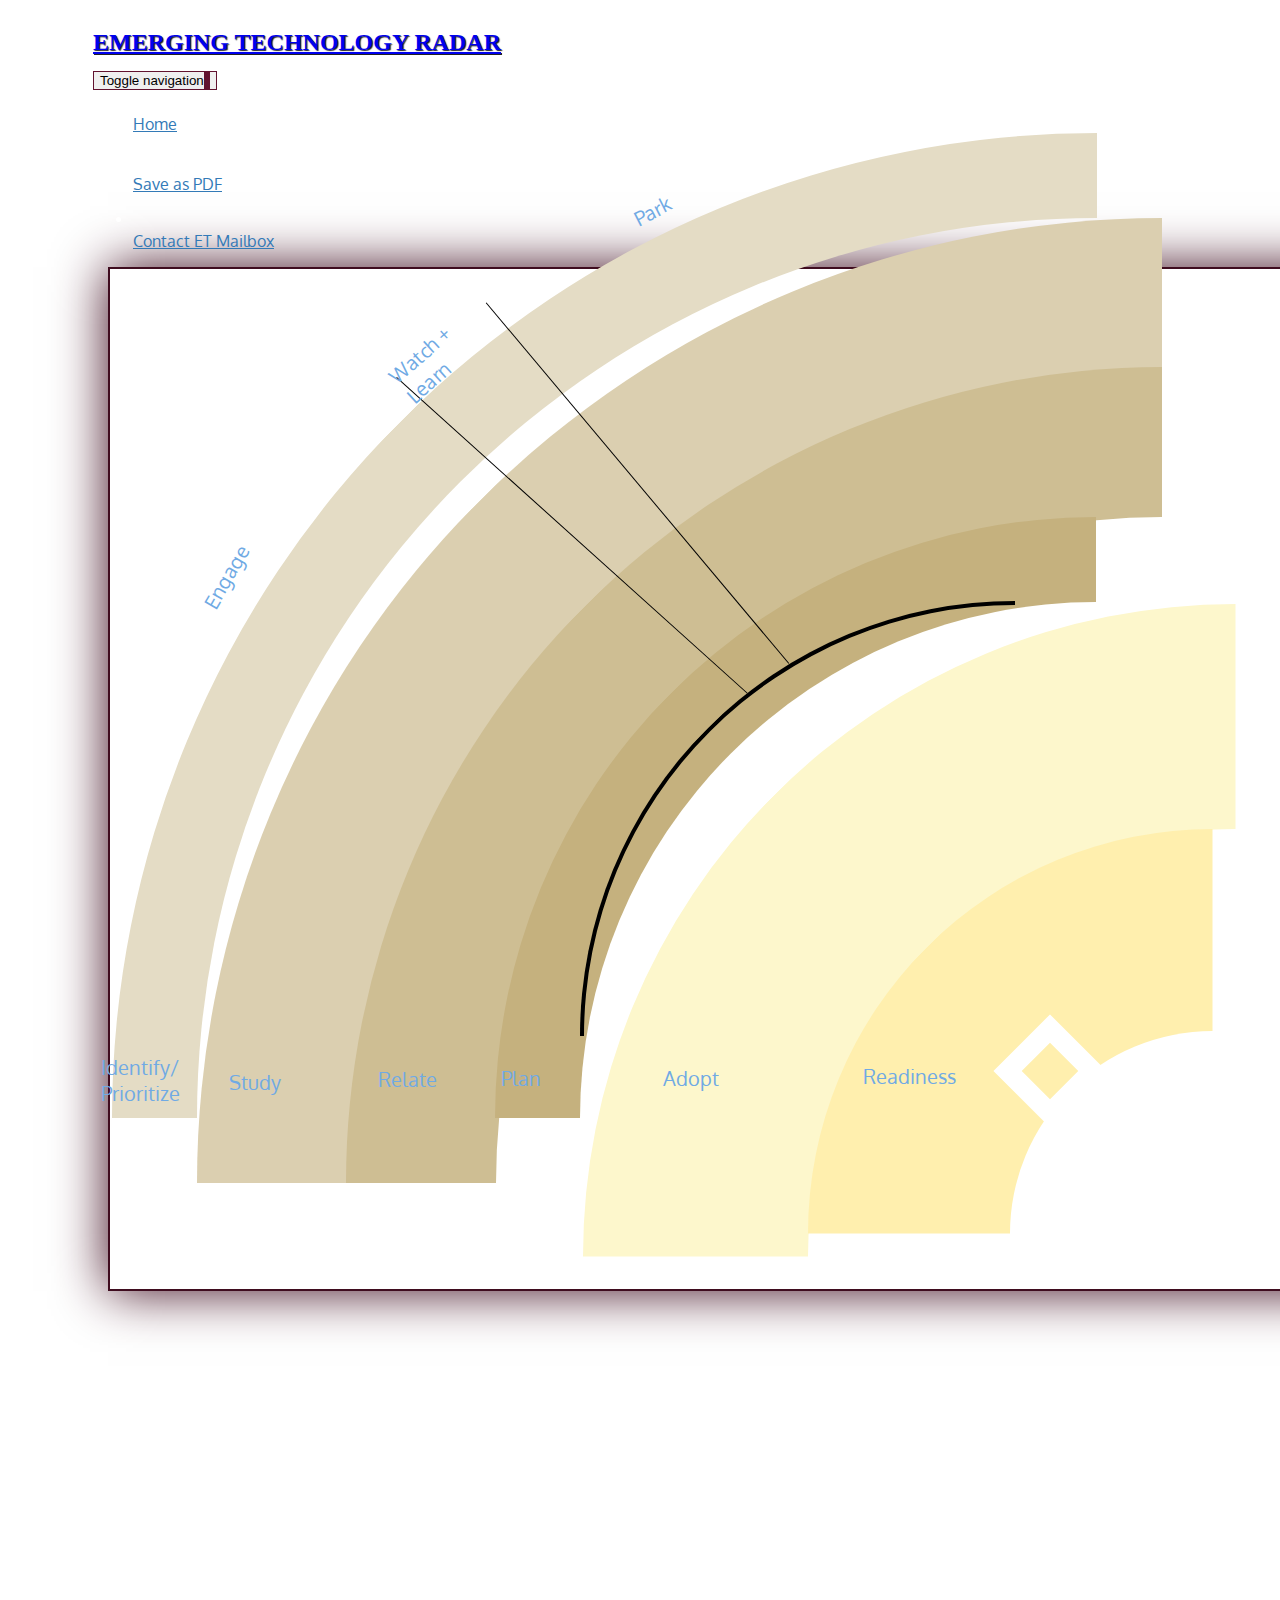
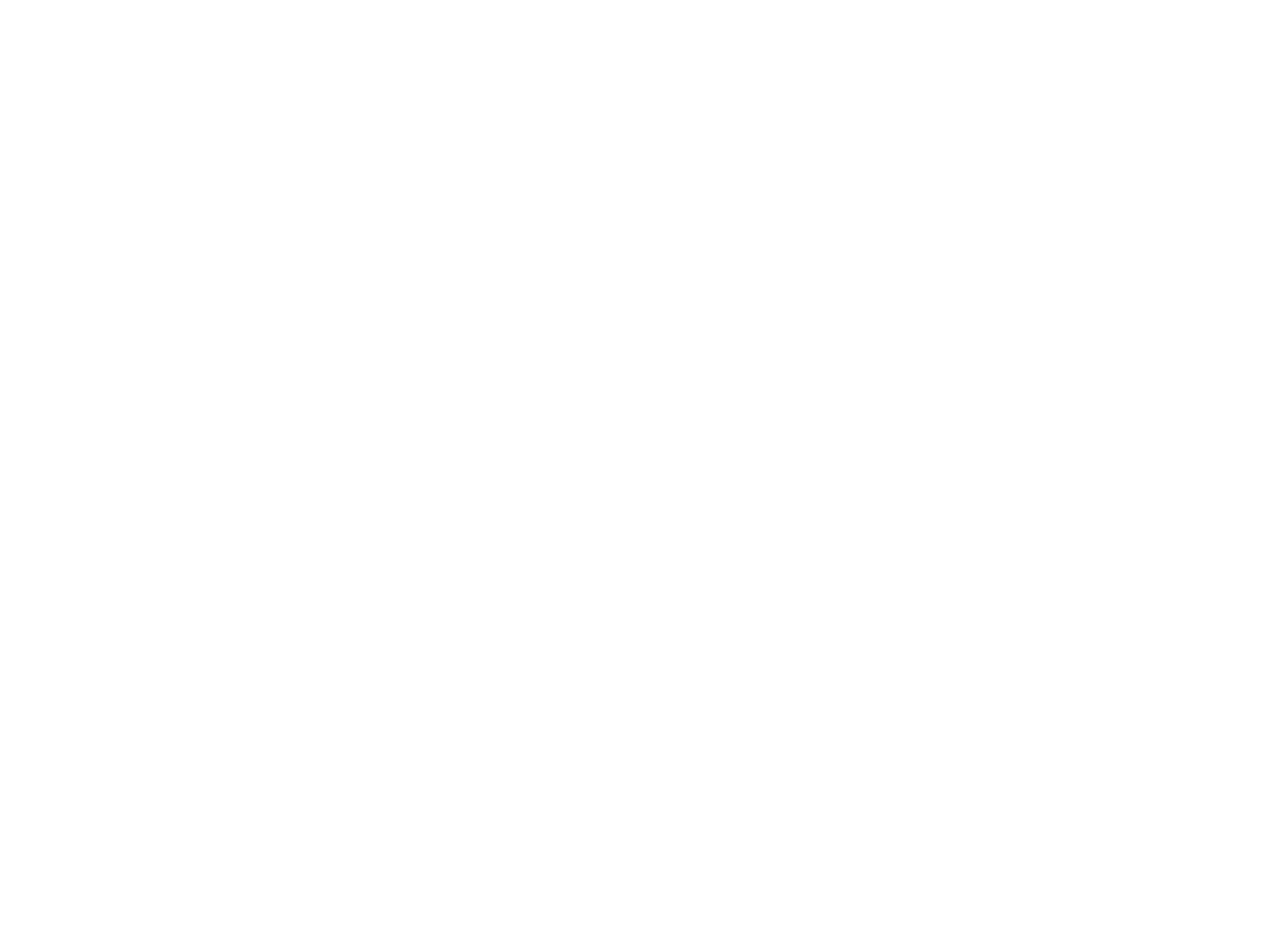
==== index.html @ a808bb0f "place box inside arc" ====
<!doctype html>
<html lang="en">
  <head>
    <meta charset="utf-8">
    <meta http-equiv="X-UA-Compatible" content="IE=edge">
    <meta name="viewport" content="width=device-width, initial-scale=1">
    <title>Emerging Technology Radar</title>
    <link rel="stylesheet" href="css/bootstrap.min.css">
    <link rel="stylesheet" href="css/styles.css">
    <link href='https://fonts.googleapis.com/css?family=Oxygen:400,300,700' rel='stylesheet' type='text/css'>
    <link href='https://fonts.googleapis.com/css?family=Lora' rel='stylesheet' type='text/css'>
  </head>
<body>
  <header>
    <nav id="header-nav" class="navbar navbar-default">
      <div id="banner" >
        <div class="navbar-header">
          <div class="navbar-brand">
            <a href="index.html"><h1>Emerging Technology Radar</h1></a>
            <p>
              <span id="date" ></span>
            </p>
          </div>

          <button id="navbarToggle" type="button" class="navbar-toggle collapsed" data-toggle="collapse" data-target="#collapsable-nav" aria-expanded="false">
            <span class="sr-only">Toggle navigation</span>
            <span class="icon-bar"></span>
            <span class="icon-bar"></span>
            <span class="icon-bar"></span>
          </button>
        </div>
        
        <div id="collapsable-nav" class="collapse navbar-collapse">
           <ul id="nav-list" class="nav navbar-nav navbar-right">
            <li id="navHomeButton" class="visible-xs active">
              <a href="index.html">
                <span class="glyphicon glyphicon-home"></span> Home</a>
            </li>
            <li id="navMenuButton">
              <a href="#" >
                <span class="glyphicon glyphicon-save"></span><br class="hidden-xs"> Save as PDF</a>
            </li>
            <li>
              <a href="#">
                <span class="glyphicon glyphicon-envelope"></span><br class="hidden-xs"> Contact ET Mailbox</a>
            </li>
          </ul><!-- #nav-list -->
        </div><!-- .collapse .navbar-collapse -->
      </div><!-- .container -->
    </nav><!-- #header-nav -->
  </header>

  <div id="main-content" class="container">
    <div class="jumbotron" >
      <div id="arc1" ></div>
      <div id="arc2" ></div>
      <div id="arc3" ></div>
      <div id="arc4" ></div>
      <div id="arc5" ></div>
      <div id="arc6" ></div>
      <div id="arc7" ></div>
      <div id="arc8" ></div>
      <div id="line1" class="line"></div>
      <div id="line2" class="line"></div>
      <div class="phases" id="identify" ><p>Identify/<br>Prioritize</p></div>
      <div class="phases" id="study" ><p>Study</p></div>
      <div class="phases" id="relate" ><p>Relate</p></div>
      <div class="phases" id="plan" ><p>Plan</p></div>
      <div class="phases" id="adopt" ><p>Adopt</p></div>
      <div class="phases" id="readiness" ><p>Readiness</p></div>
      <div class="actions" id="engage" ><p>Engage</p></div>
      <div class="actions" id="watch" ><p>Watch + Learn</p></div>
      <div class="actions" id="park" ><p>Park</p></div>
    </div>

  </div>

  <!-- jQuery (Bootstrap JS plugins depend on it) -->
  <script src="js/jquery-2.1.4.min.js"></script>
  <script src="js/bootstrap.min.js"></script>
  <script src="js/ajax-utils.js"></script>
  <script src="js/script.js"></script>
</body>
</html>
---- css/styles.css ----
body {
  font-size: 16px;
  color: #fff;
  /*background-color: #61122f;*/
  font-family: 'Oxygen', sans-serif;
}

/** HEADER **/
#header-nav {
  /*background-color: #f6b319;*/
  border-radius: 0;
  border: 0;
}

/*#logo-img {
  background: url('../images/restaurant-logo_large.png') no-repeat;
  width: 150px;
  height: 150px;
  margin: 10px 15px 10px 0;
}*/

.navbar-brand {
  padding-top: 25px;
}
.navbar-brand h1 { /* Title */
  font-family: serif;
  /*color: #557c3e;*/
  font-size: 1.5em;
  text-transform: uppercase;
  font-weight: bold;
  text-shadow: 1px 1px 1px #222;
  margin-top: 0;
  margin-bottom: 0;
  line-height: .75;
}
.navbar-brand a:hover, .navbar-brand a:focus {
  text-decoration: none;
}
.navbar-brand p { /* date */
  font-family: serif;
  color: #000;
  text-transform: uppercase;
  font-size: 1.1em;
  margin-top: 15px;
}
.navbar-brand p span { /* Star-K */
  vertical-align: middle;
}

#nav-list {
  margin-top: 10px;
}
#nav-list a {
  color: #337AB7;
  text-align: center;
}
#nav-list a:hover {
  background: #E7E7E7;
}
#nav-list a span {
  font-size: 1.8em;
}

#phone {
  margin-top: 5px;
}
#phone a { /* Phone number */
  text-align: right;
  padding-bottom: 0;
}
#phone div { /* We Deliver */
  color: #557c3e;
  text-align: right;
  padding-right: 15px;
}

.navbar-header button.navbar-toggle, .navbar-header .icon-bar {
  border: 1px solid #61122f;
}
.navbar-header button.navbar-toggle {
  clear: both;
  margin-top: -30px;
}
/* END HEADER */

/* FOOTER */
.panel-footer {
  margin-top: 30px;
  padding-top: 35px;
  padding-bottom: 30px;
  background-color: #222;
  border-top: 0;
}
.panel-footer div.row {
  margin-bottom: 35px;
}
#hours, #address {
  line-height: 2;
}
#hours > span, #address > span {
  font-size: 1.3em;
}
#address p {
  color: #557c3e;
  font-size: .8em;
  line-height: 1.8;
}
#testimonials {
  font-style: italic;
}
#testimonials p:nth-child(2) {
  margin-top: 25px;
}
/* END FOOTER */



/* HOME PAGE */
#banner {
  padding-left: 85px;
  padding-right: 105px;
}

.container {
  padding-left: 100px;
  padding-right: 100px;
  margin: 0;
}

.container .jumbotron {
  height: 1000px;
  box-shadow: 0 0 50px #3F0C1F;
  border: 2px solid #3F0C1F;
  padding-left: 10px;
  padding-right: 10px;
  padding-top: 10px;
  padding-bottom: 10px;
  margin-left: auto;
  margin-right: auto;
}

/******************************************************/

.jumbotron div {
  transform: rotate(45deg);
  position:absolute;
}

#arc1 {
      float: left;
      width: 1800px;
      height: 1800px;      
      border-radius: 50%;
      border: 85px solid;
      border-color: transparent transparent transparent #E4DCC5;      
      top:133px;
      left: 112px;
    }

#arc2 {
      width: 1630px;
      height: 1630px;      
      border-radius: 50%;
      border: 150px solid;
      border-color: transparent transparent transparent #DBCFB0;
      top: 218px;
      left: 197px;
    }

#arc3 {
      width: 1332px;
      height: 1332px;      
      border-radius: 50%;
      border: 150px solid;
      border-color: transparent transparent transparent #CEBE93;
      top: 367px;
      left: 346px;
    }

#arc4 {
      width: 1032px;
      height: 1032px;      
      border-radius: 50%;
      border: 85px solid;
      border-color: transparent transparent transparent #C5B17E;
      top: 517px;
      left: 495px;
    }

#arc5 {
      width: 862px;
      height: 862px;      
      border-radius: 50%;
      border: 4px solid;
      border-color: transparent transparent transparent black;
      top: 601px;
      left: 580px;
    }

#arc6 {
      width: 855px;
      height: 855px;      
      border-radius: 50%;
      border: 225px solid;
      border-color: transparent transparent transparent #FDF7CC;
      top: 604px;
      left: 583px;
    }

#arc7 {
      width: 405px;
      height: 405px;      
      border-radius: 50%;
      border: 202px solid;
      border-color: transparent transparent transparent #FFEFAE; // #FFEFAE;
      top: 829px;
      left: 808px;
      /*transform: rotate(0deg);*/
    }

#arc8 {
      width: 40px;
      height: 40px;      
      border-radius: 0%;
      border: 20px solid;
      border-color: transparent transparent transparent lilac; // #FFEFAE;
      top: 1031.4931182861328px;
      left: 1010.4862060546875px;
      /*transform: rotate(0deg);*/
    }

.line {
  border-bottom: 1px solid black;
  position: absolute;
}

#line1 {
  width: 472px;
  height: 48px;
  top: 493px;
  left: 352px;
  transform: rotate(42deg);
}

#line2 {
  width: 471px;
  height: 47px;
  top: 444px;
  left: 420px;
  transform: rotate(50deg);
}


/*Research phases (texts)*/

.phases p {
  color: #70AAE4;
  position: absolute;
  font-size: 20px;
  transform: rotate(-45deg);
}    

#identify {
  top: 1020px;
  left: 145px;
}

#study {
  top: 1040px;
  left: 260px;
}

#relate {
  top: 1035px;
  left: 410px;
}

#plan {
  top: 1041px;
  left: 530px;
}

#adopt {
  top: 1035px;
  left: 695px;
}

#readiness {
  top: 1020px;
  left: 900px;
}


/*Actions (texts)*/
.actions p {
  color: #70AAE4;
  position: absolute;
  font-size: 20px;  
}    

#engage {
  top: 590px;
  left: 180px;
  transform: rotate(-60deg);
}

#watch {
  top: 355px;
  left: 370px;
  transform: rotate(-42deg);
}

#watch p {
  width: 126px;
}

#park {
  top: 190px;
  left: 620px;
  transform: rotate(-27deg);
}


/******************************************************/

#menu-tile, #specials-tile, #map-tile {
  height: 250px;
  width: 100%;
  margin-bottom: 15px;
  position: relative;
  border: 2px solid #3F0C1F;
  overflow: hidden;
}
#menu-tile:hover, #specials-tile:hover, #map-tile:hover {
  box-shadow: 0 1px 5px 1px #cccccc;
}
#menu-tile {
  background: url('../images/menu-tile.jpg') no-repeat;
  background-position: center;
}
#specials-tile {
  background: url('../images/specials-tile.jpg') no-repeat;
  background-position: center;
}
#menu-tile span, #specials-tile span, #map-tile span {
  position: absolute;
  bottom: 0;
  right: 0;
  width: 100%;
  text-align: center;
  font-size: 1.6em;
  text-transform: uppercase;
  background-color: #000;
  color: #fff;
  opacity: .8;
}
/* END HOME PAGE 

/* MENU CATEGORIES PAGE */
.category-tile { 
  position: relative;
  border: 2px solid #3F0C1F;
  overflow: hidden;
  width: 200px;
  height: 200px;
  margin: 0 auto 15px;
}
.category-tile span {
  position: absolute;
  bottom: 0;
  right: 0;
  width: 100%;
  text-align: center;
  font-size: 1.2em;
  text-transform: uppercase;
  background-color: #000;
  color: #fff;
  opacity: .8;
}
.category-tile:hover {
  box-shadow: 0 1px 5px 1px #cccccc;
}

#menu-categories-title + div {
  margin-bottom: 50px;
}
/* END MENU CATEGORIES PAGE */

/* SINGLE CATEGORY PAGE */
.menu-item-tile {
  margin-bottom: 25px;
}
.menu-item-tile hr {
  width: 80%;
}
.menu-item-tile .menu-item-price {
  font-size: 1.1em;
  text-align: right;
  margin-top: -15px;
  margin-right: -15px;
}
.menu-item-tile .menu-item-price span {
  font-size: .6em;
}
.menu-item-photo {
  position: relative;
  border: 2px solid #3F0C1F; 
  overflow: hidden;
  padding: 0;
  margin-right: -15px;
  margin-left: auto;
  margin-bottom: 20px;
  max-width: 250px;
}
.menu-item-photo div {
  position: absolute;
  bottom: 0;
  right: 0;
  width: 80px;
  background-color: #557c3e;
  text-align: center;
}
.menu-item-description {
  padding-right: 30px;
}
h3.menu-item-title {
  margin: 0 0 10px;
}
.menu-item-details {
  font-size: .9em;
  font-style: italic;
}
/* END SINGLE CATEGORY PAGE */


/********** Extra large devices only **********/
@media (min-width: 1920px) {
  .container .jumbotron {
    width: 1900px;
  }
}

@media (min-width: 1536px) and (max-width: 1919px)  {
  .container .jumbotron {
    width: 1516px;
  }
}

@media (min-width: 1440px) and (max-width: 1535px)  {
  .container .jumbotron {
    width: 1420px;
  }
}

@media (min-width: 1366px) and (max-width: 1439px)  {
  .container .jumbotron {
    width: 1346px;
  }
}

/********** Large devices only **********/
@media (min-width: 1200px) and (max-width: 1365px) {
  .container .jumbotron {
    width: 1346px;
  }
}

/********** Medium devices only **********/
@media (min-width: 992px) and (max-width: 1199px) {
  .container .jumbotron {
    width: 1346px;
  }
}

/********** Small devices only **********/
@media (min-width: 768px) and (max-width: 991px) {
  .container .jumbotron {
    width: 1346px;
  }
}

/********** Extra small devices only **********/
@media (max-width: 767px) {
  .container .jumbotron {
    width: 1346px;
  }
  /* Header */
/*  .navbar-brand {
    padding-top: 10px;
    height: 80px;
  }
  .navbar-brand h1 {*/ /* Restaurant name */
/*    padding-top: 10px;
    font-size: 5vw;*/ /* 1vw = 1% of viewport width */
/*  }
  .navbar-brand p {*/ /* Kosher cert */
/*    font-size: .6em;
    margin-top: 12px;
  }
  .navbar-brand p img {*/ /* Star-K */
/*    height: 20px;
  }

  #collapsable-nav a {*/ /* Collapsed nav menu text */
/*    font-size: 1.2em;
  }
  #collapsable-nav a span { *//* Collapsed nav menu glyph */
/*    font-size: 1em;
    margin-right: 5px;
  }

  #call-btn > a {
    font-size: 1.5em;
    display: block;
    margin: 0 20px;
    padding: 10px;
    border: 2px solid #fff;
    background-color: #f6b319;
    color: #951c49;
  }
  #xs-deliver {
    margin-top: 5px;
    font-size: .7em;
    letter-spacing: .1em;
    text-transform: uppercase;
  }*/
  /* End Header */

  /* Footer */
/*  .panel-footer section {
    margin-bottom: 30px;
    text-align: center;
  }
  .panel-footer section:nth-child(3) {
    margin-bottom: 0; /* margin already exists on the whole row */
  /*}*/
/*  .panel-footer section hr {
    width: 50%;
  }*/*/
  /* End Footer */

  /* Home Page */
/*  .container .jumbotron {
    margin-top: 30px;
    padding: 0;
  }
  #menu-tile, #specials-tile {
    width: 360px;
    margin: 0 auto 15px;
  }

  .menu-item-photo {
    margin-right: auto;
  }
  .menu-item-tile .menu-item-price {
    text-align: center;
  }
  .menu-item-description {
    text-align: center;;
  }*/
}
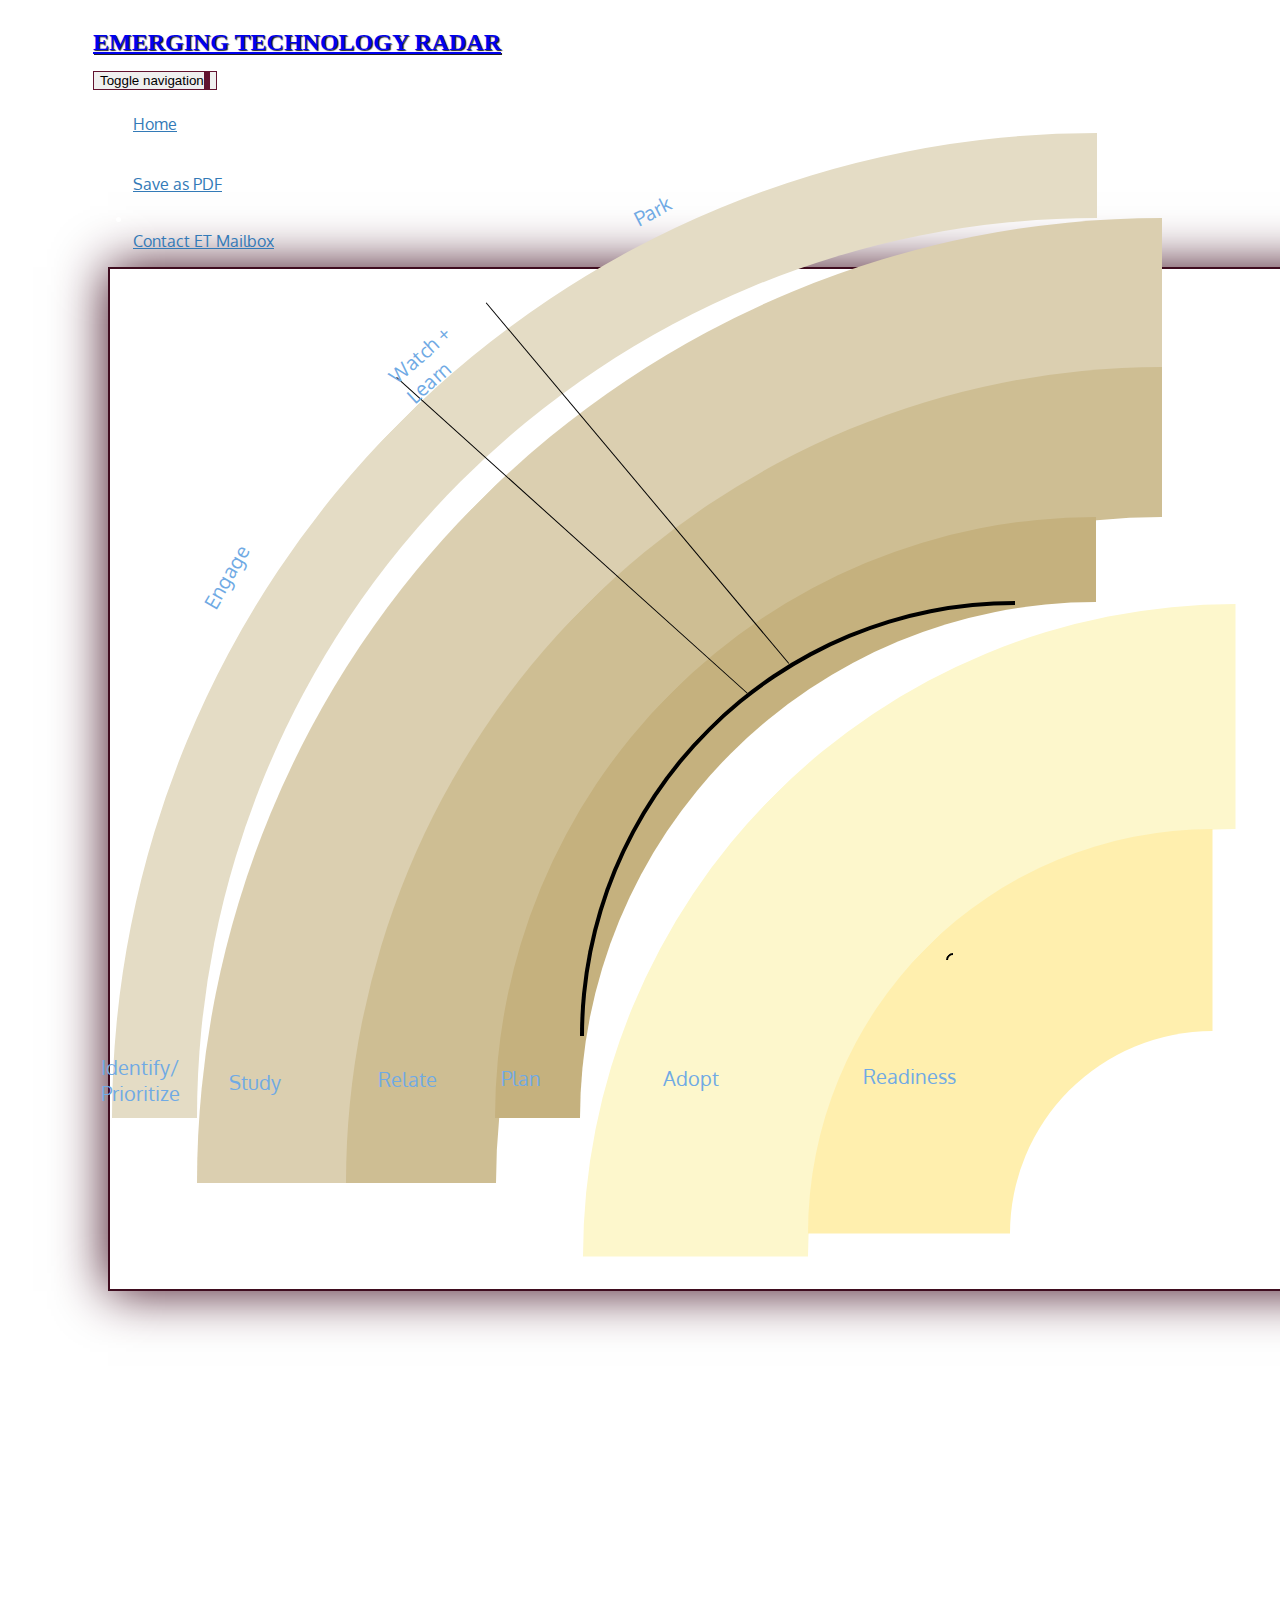
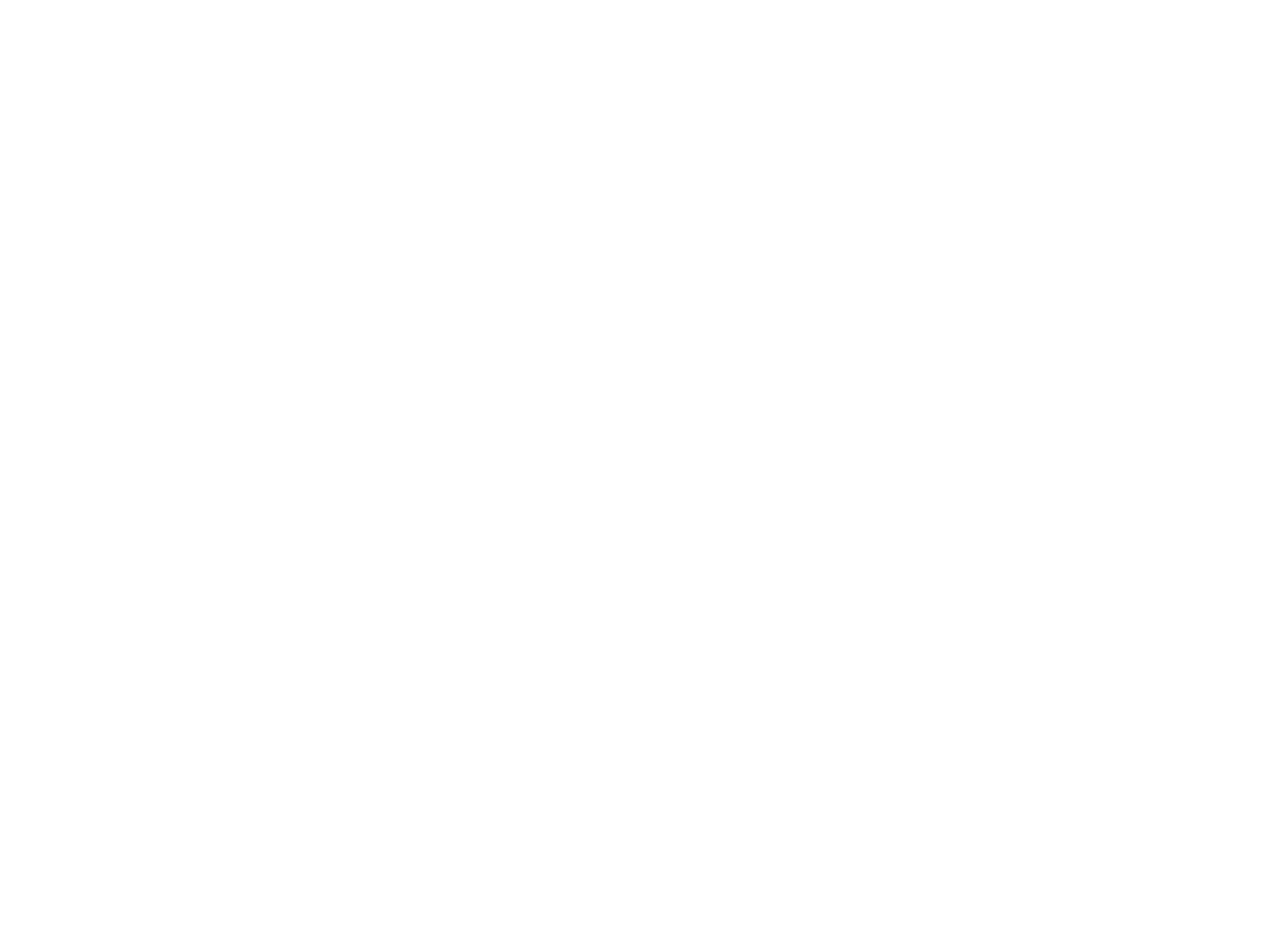
==== commit 14e85574: "correctly space coordinates" ====
--- a/index.html
+++ b/index.html
@@ -7,6 +7,7 @@
     <title>Emerging Technology Radar</title>
     <link rel="stylesheet" href="css/bootstrap.min.css">
     <link rel="stylesheet" href="css/styles.css">
+    <link rel="shortcut icon" href="#">
     <link href='https://fonts.googleapis.com/css?family=Oxygen:400,300,700' rel='stylesheet' type='text/css'>
     <link href='https://fonts.googleapis.com/css?family=Lora' rel='stylesheet' type='text/css'>
   </head>
--- a/css/styles.css
+++ b/css/styles.css
@@ -209,23 +209,25 @@
 
 #arc7 {
       width: 405px;
-      height: 405px;      
-      border-radius: 50%;
+      height: 405px;
+      border-radius: 50%;
+      /*background-color: lightgray;*/
       border: 202px solid;
       border-color: transparent transparent transparent #FFEFAE; // #FFEFAE;
       top: 829px;
       left: 808px;
-      /*transform: rotate(0deg);*/
     }
 
 #arc8 {
-      width: 40px;
-      height: 40px;      
-      border-radius: 0%;
-      border: 20px solid;
-      border-color: transparent transparent transparent lilac; // #FFEFAE;
-      top: 1031.4931182861328px;
-      left: 1010.4862060546875px;
+      width: 10px;
+      height: 10px;      
+      left: 946px;
+      top: 953px;
+      border-radius: 50%;
+      /*background-color: lightgray;*/
+      /*display: inline-block;*/
+      border: 2px solid;
+      border-color: transparent transparent transparent black; // #FFEFAE;
       /*transform: rotate(0deg);*/
     }
 
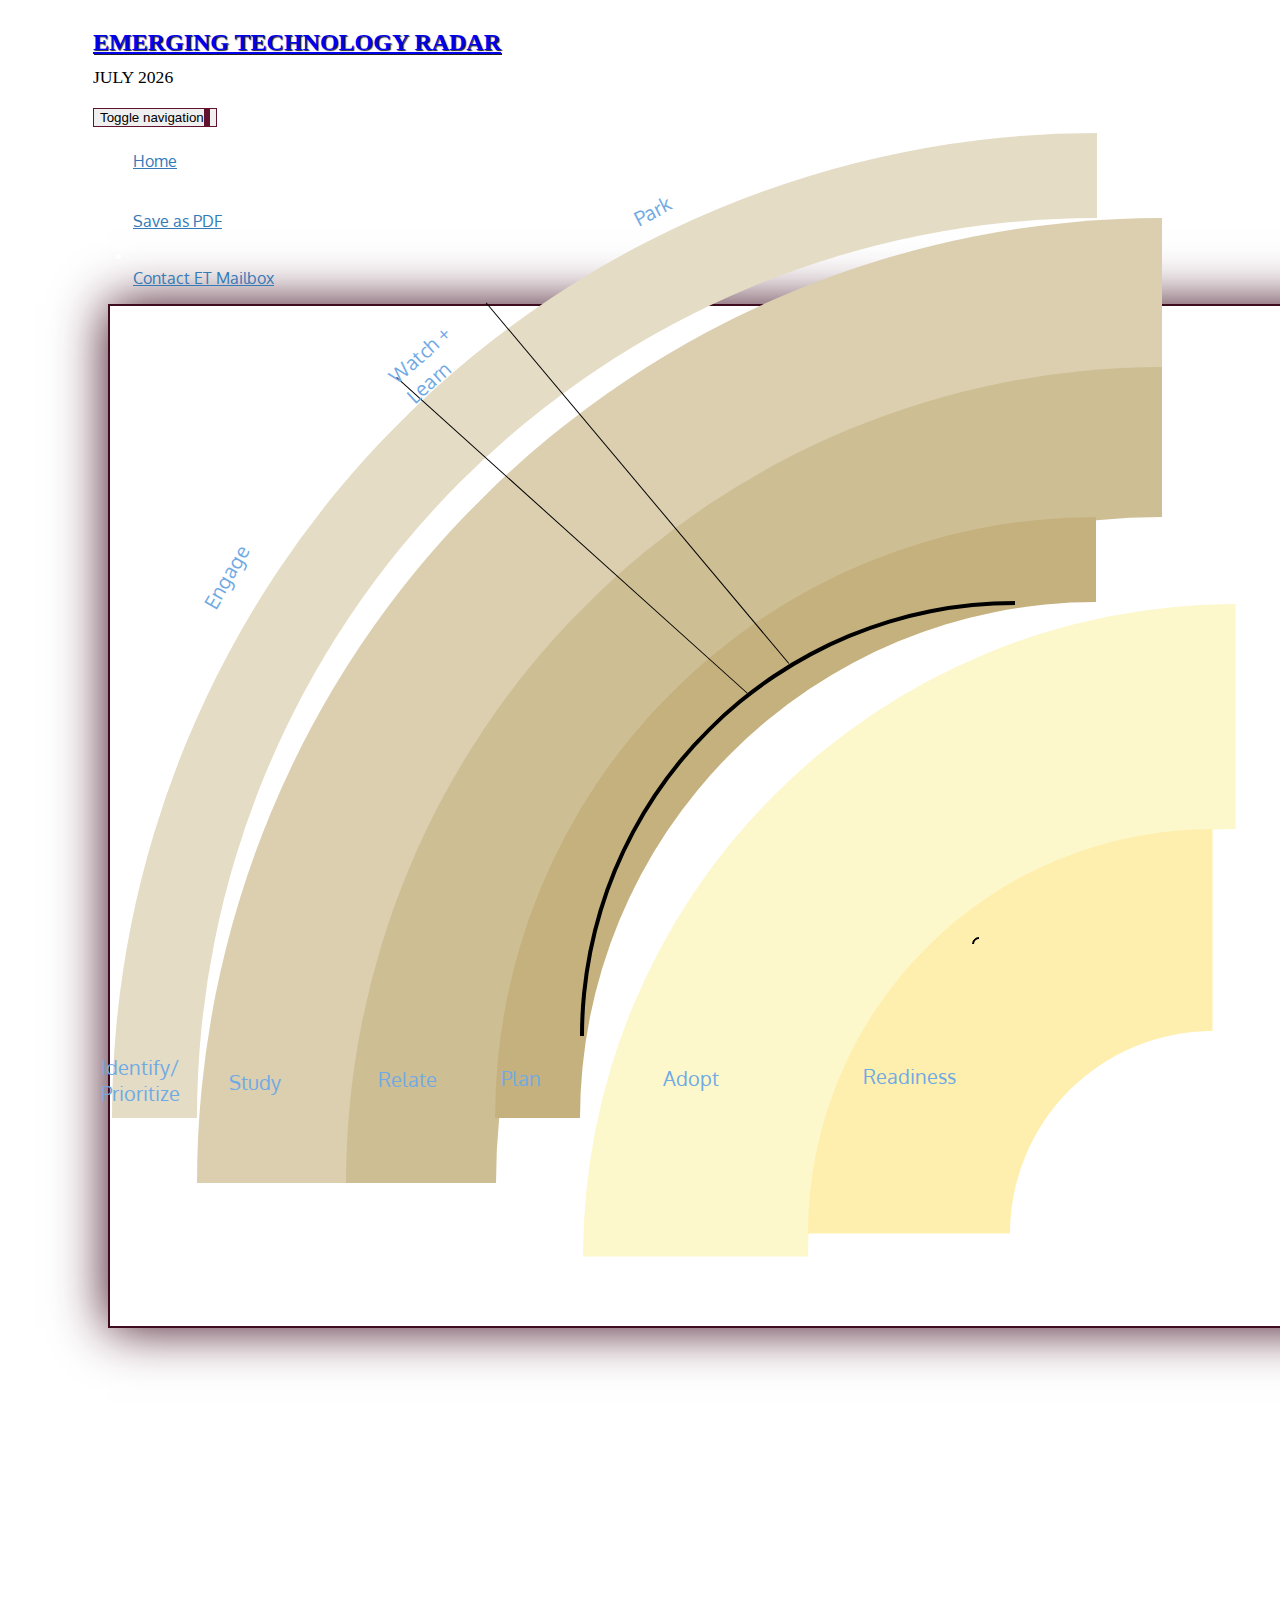
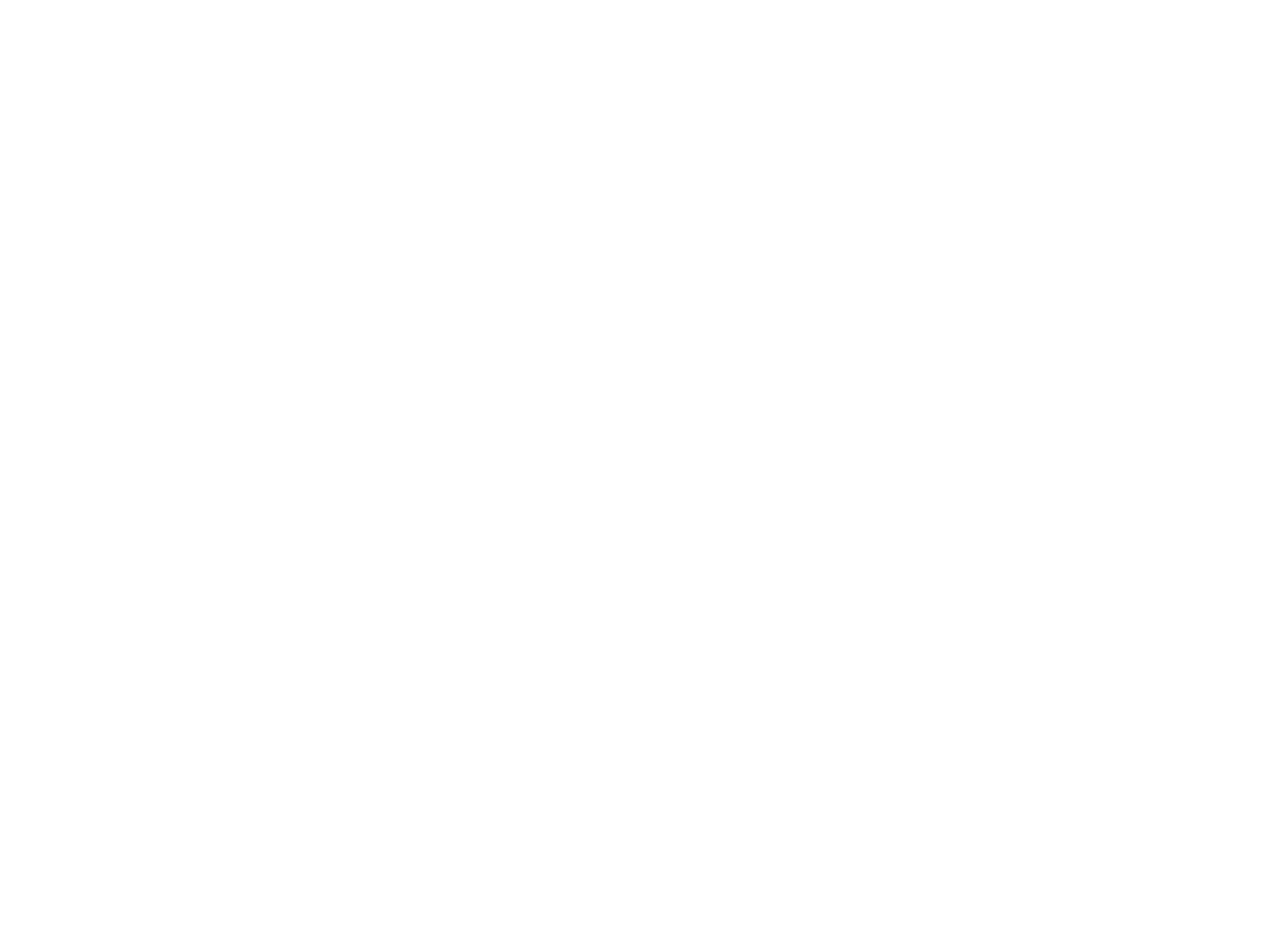
==== commit 8784d66b: "place technology names on readiness arc" ====
--- a/index.html
+++ b/index.html
@@ -1,16 +1,16 @@
 <!doctype html>
 <html lang="en">
-  <head>
-    <meta charset="utf-8">
-    <meta http-equiv="X-UA-Compatible" content="IE=edge">
-    <meta name="viewport" content="width=device-width, initial-scale=1">
-    <title>Emerging Technology Radar</title>
-    <link rel="stylesheet" href="css/bootstrap.min.css">
-    <link rel="stylesheet" href="css/styles.css">
-    <link rel="shortcut icon" href="#">
-    <link href='https://fonts.googleapis.com/css?family=Oxygen:400,300,700' rel='stylesheet' type='text/css'>
-    <link href='https://fonts.googleapis.com/css?family=Lora' rel='stylesheet' type='text/css'>
-  </head>
+<head>
+  <meta charset="utf-8">
+  <meta http-equiv="X-UA-Compatible" content="IE=edge">
+  <meta name="viewport" content="width=device-width, initial-scale=1">
+  <title>Emerging Technology Radar</title>
+  <link rel="stylesheet" href="css/bootstrap.min.css">
+  <link rel="stylesheet" href="css/styles.css">
+  <link rel="shortcut icon" href="#">
+  <link href='https://fonts.googleapis.com/css?family=Oxygen:400,300,700' rel='stylesheet' type='text/css'>
+  <link href='https://fonts.googleapis.com/css?family=Lora' rel='stylesheet' type='text/css'>
+</head>
 <body>
   <header>
     <nav id="header-nav" class="navbar navbar-default">
@@ -53,13 +53,13 @@
 
   <div id="main-content" class="container">
     <div class="jumbotron" >
-      <div id="arc1" ></div>
-      <div id="arc2" ></div>
-      <div id="arc3" ></div>
-      <div id="arc4" ></div>
-      <div id="arc5" ></div>
-      <div id="arc6" ></div>
-      <div id="arc7" ></div>
+      <div id="Identify" ></div>
+      <div id="Study" ></div>
+      <div id="Relate" ></div>
+      <div id="Plan" ></div>
+      <div id="Divider" ></div>
+      <div id="Adopt" ></div>
+      <div id="Readiness" ></div>
       <div id="arc8" ></div>
       <div id="line1" class="line"></div>
       <div id="line2" class="line"></div>
@@ -73,11 +73,10 @@
       <div class="actions" id="watch" ><p>Watch + Learn</p></div>
       <div class="actions" id="park" ><p>Park</p></div>
     </div>
-
   </div>
 
   <!-- jQuery (Bootstrap JS plugins depend on it) -->
-  <script src="js/jquery-2.1.4.min.js"></script>
+  <script src="js/jquery-2.2.4.min.js"></script>
   <script src="js/bootstrap.min.js"></script>
   <script src="js/ajax-utils.js"></script>
   <script src="js/script.js"></script>
--- a/css/styles.css
+++ b/css/styles.css
@@ -146,7 +146,7 @@
   position:absolute;
 }
 
-#arc1 {
+#Identify {
       float: left;
       width: 1800px;
       height: 1800px;      
@@ -157,7 +157,7 @@
       left: 112px;
     }
 
-#arc2 {
+#Study {
       width: 1630px;
       height: 1630px;      
       border-radius: 50%;
@@ -167,7 +167,7 @@
       left: 197px;
     }
 
-#arc3 {
+#Relate {
       width: 1332px;
       height: 1332px;      
       border-radius: 50%;
@@ -177,7 +177,7 @@
       left: 346px;
     }
 
-#arc4 {
+#Plan {
       width: 1032px;
       height: 1032px;      
       border-radius: 50%;
@@ -187,7 +187,7 @@
       left: 495px;
     }
 
-#arc5 {
+#Divider {
       width: 862px;
       height: 862px;      
       border-radius: 50%;
@@ -197,7 +197,7 @@
       left: 580px;
     }
 
-#arc6 {
+#Adopt {
       width: 855px;
       height: 855px;      
       border-radius: 50%;
@@ -207,7 +207,7 @@
       left: 583px;
     }
 
-#arc7 {
+#Readiness {
       width: 405px;
       height: 405px;
       border-radius: 50%;
@@ -221,8 +221,8 @@
 #arc8 {
       width: 10px;
       height: 10px;      
-      left: 946px;
-      top: 953px;
+      left: 972px;
+      top: 937px;
       border-radius: 50%;
       /*background-color: lightgray;*/
       /*display: inline-block;*/
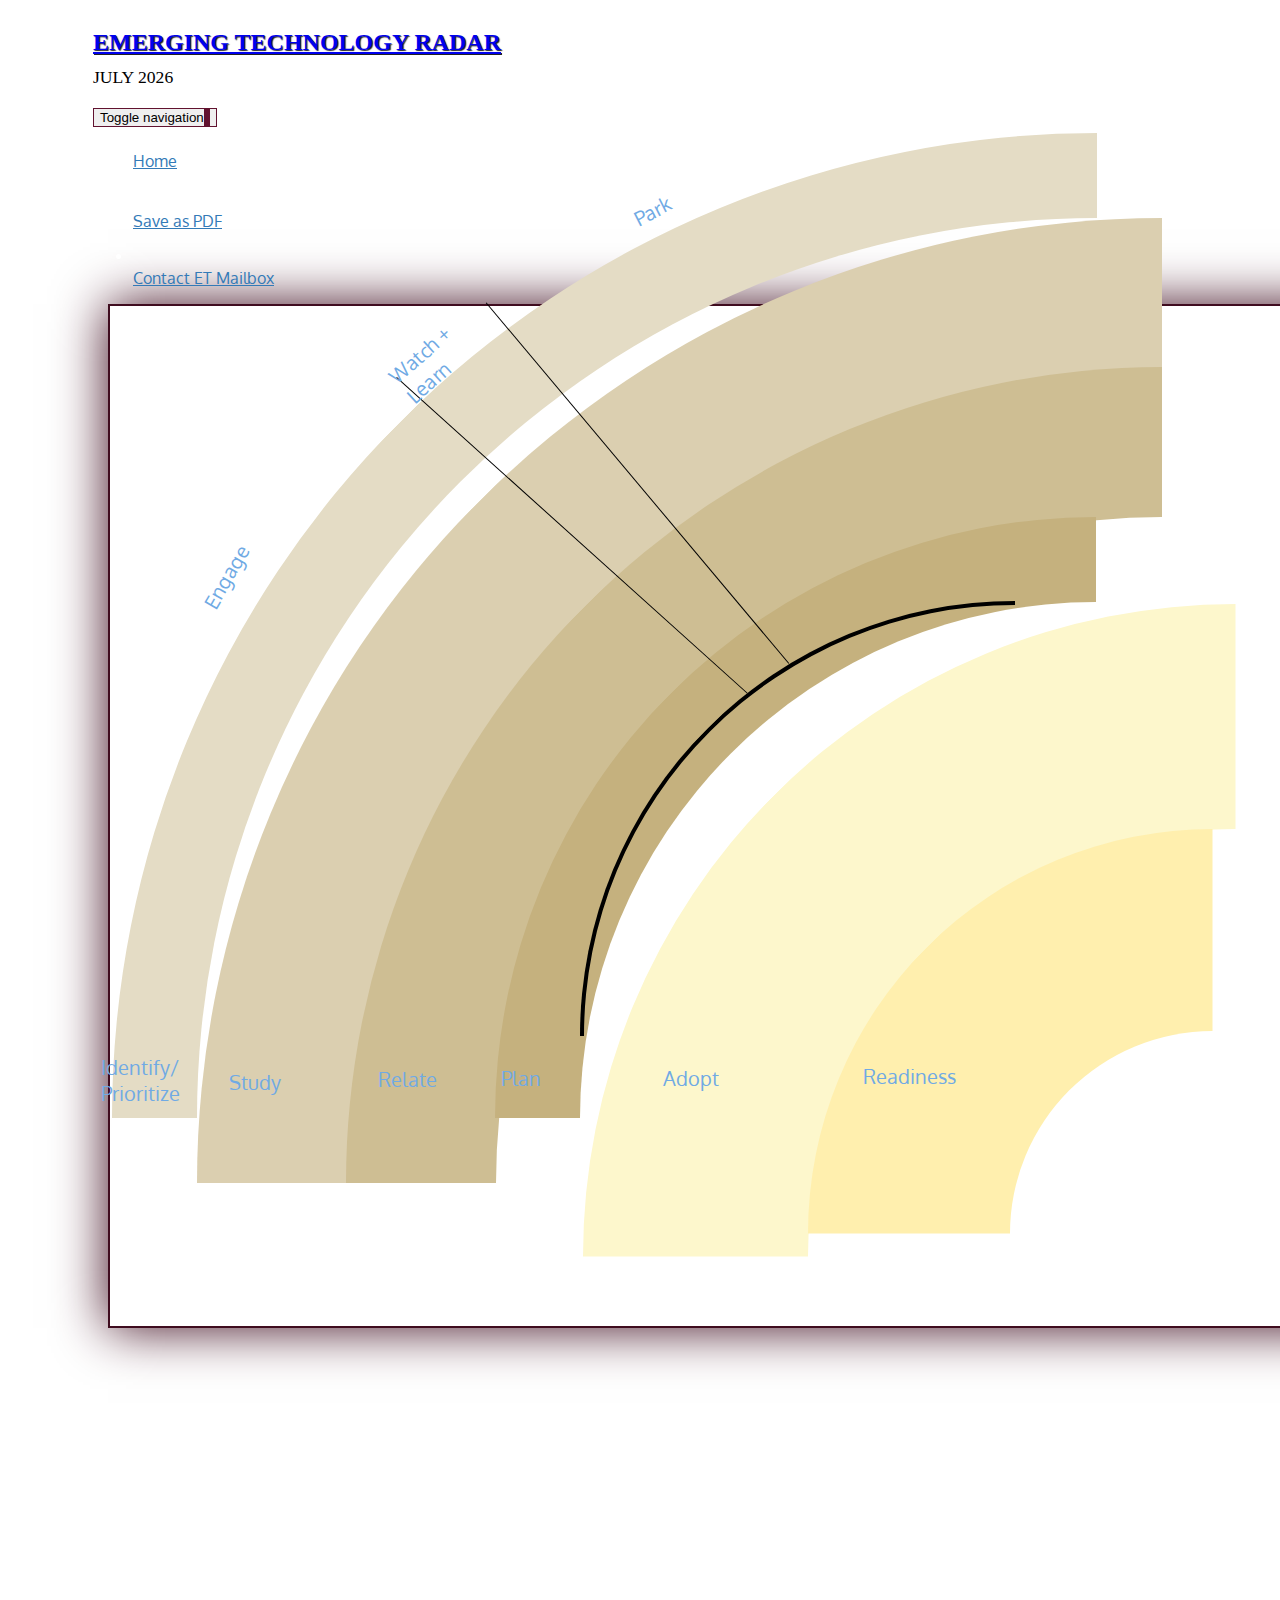
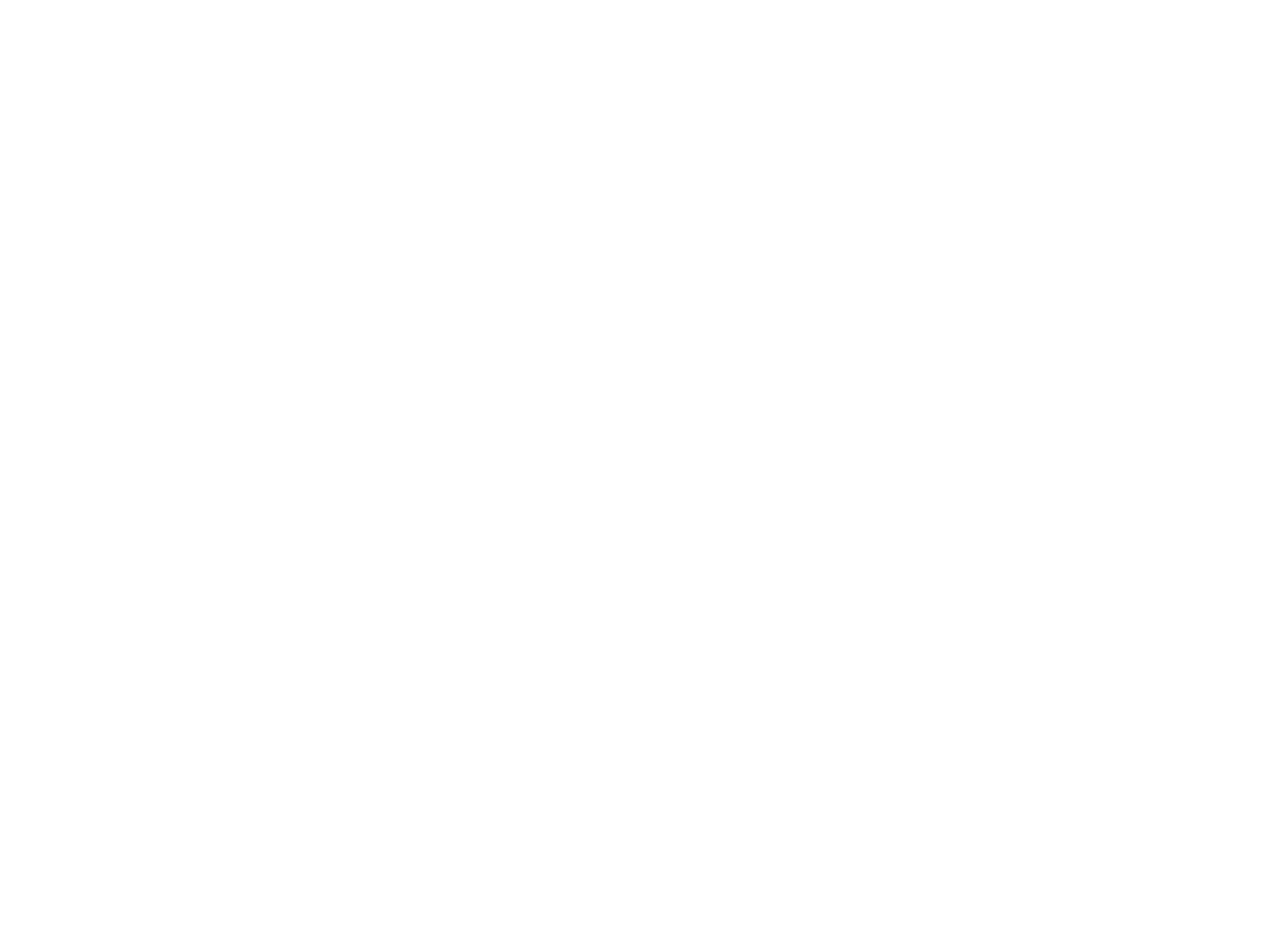
==== commit f9876e3a: "modify HTML through ajax call" ====
--- a/index.html
+++ b/index.html
@@ -60,7 +60,6 @@
       <div id="Divider" ></div>
       <div id="Adopt" ></div>
       <div id="Readiness" ></div>
-      <div id="arc8" ></div>
       <div id="line1" class="line"></div>
       <div id="line2" class="line"></div>
       <div class="phases" id="identify" ><p>Identify/<br>Prioritize</p></div>
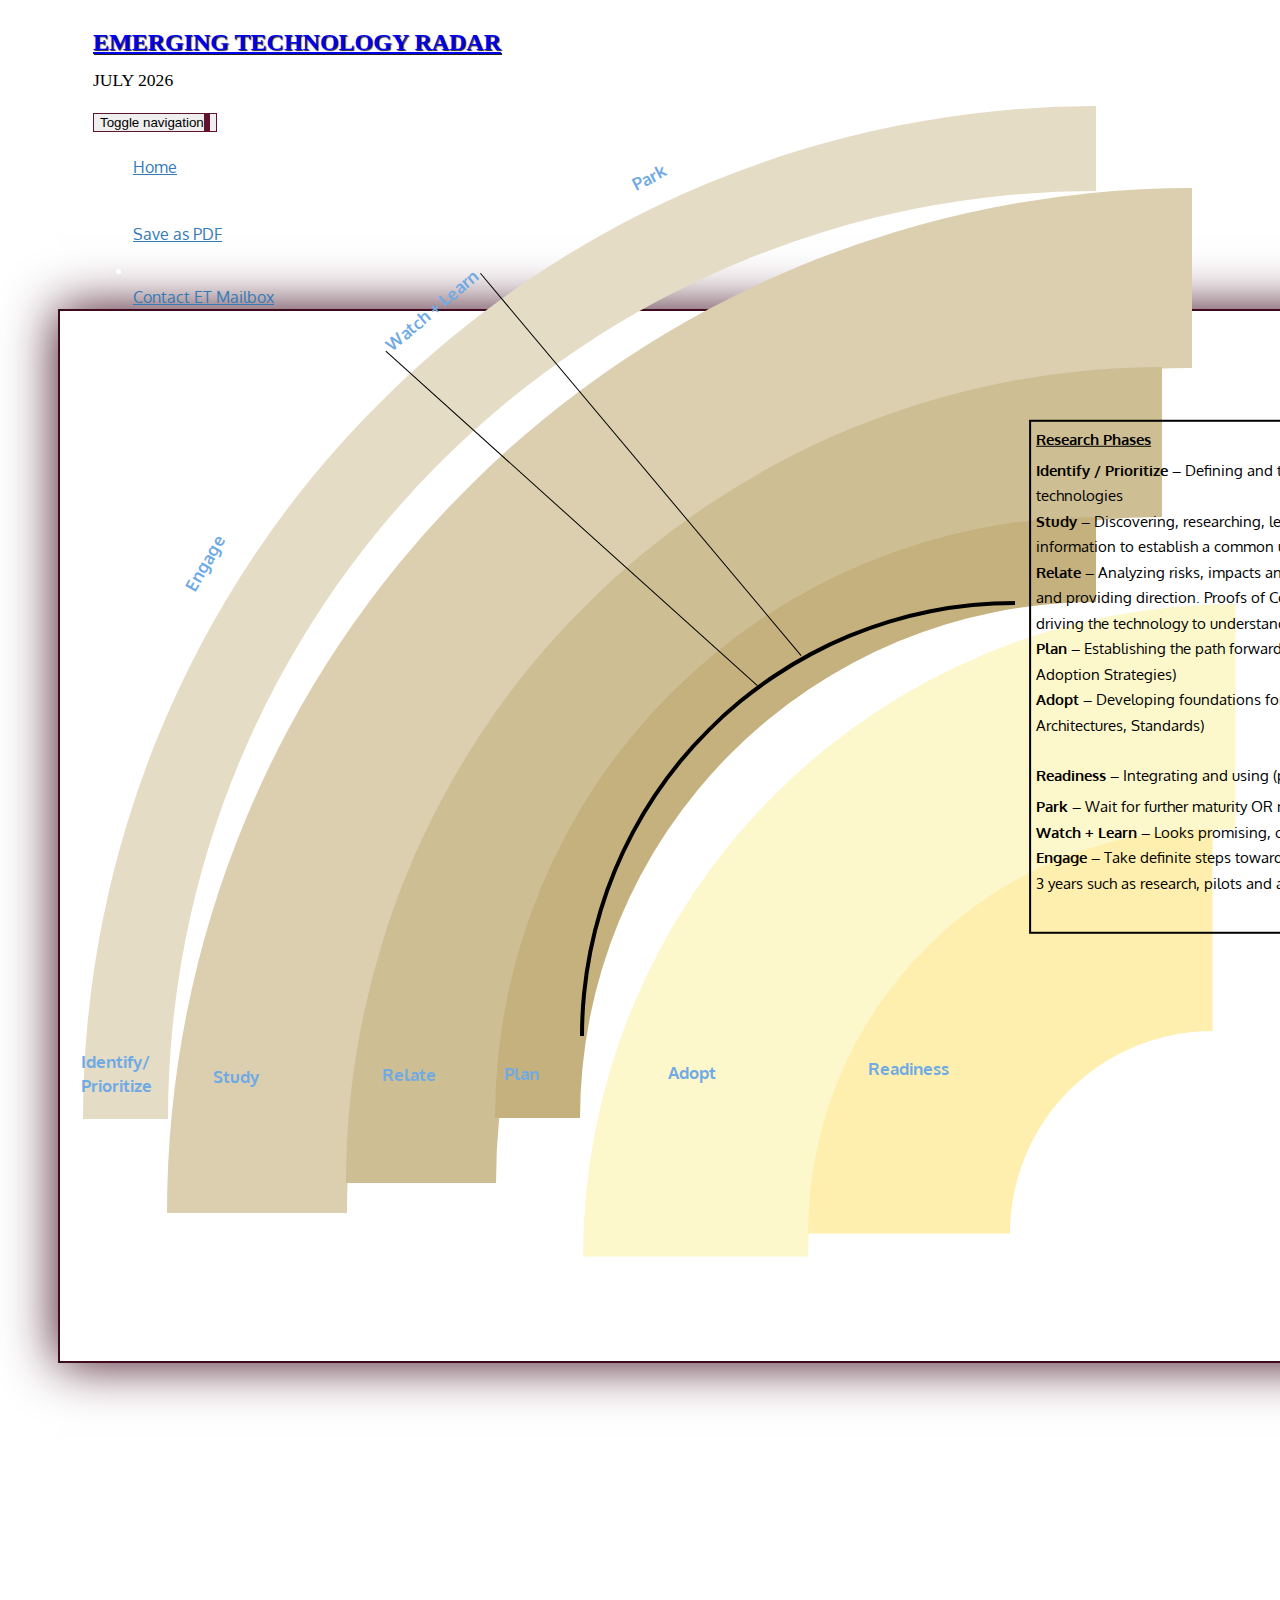
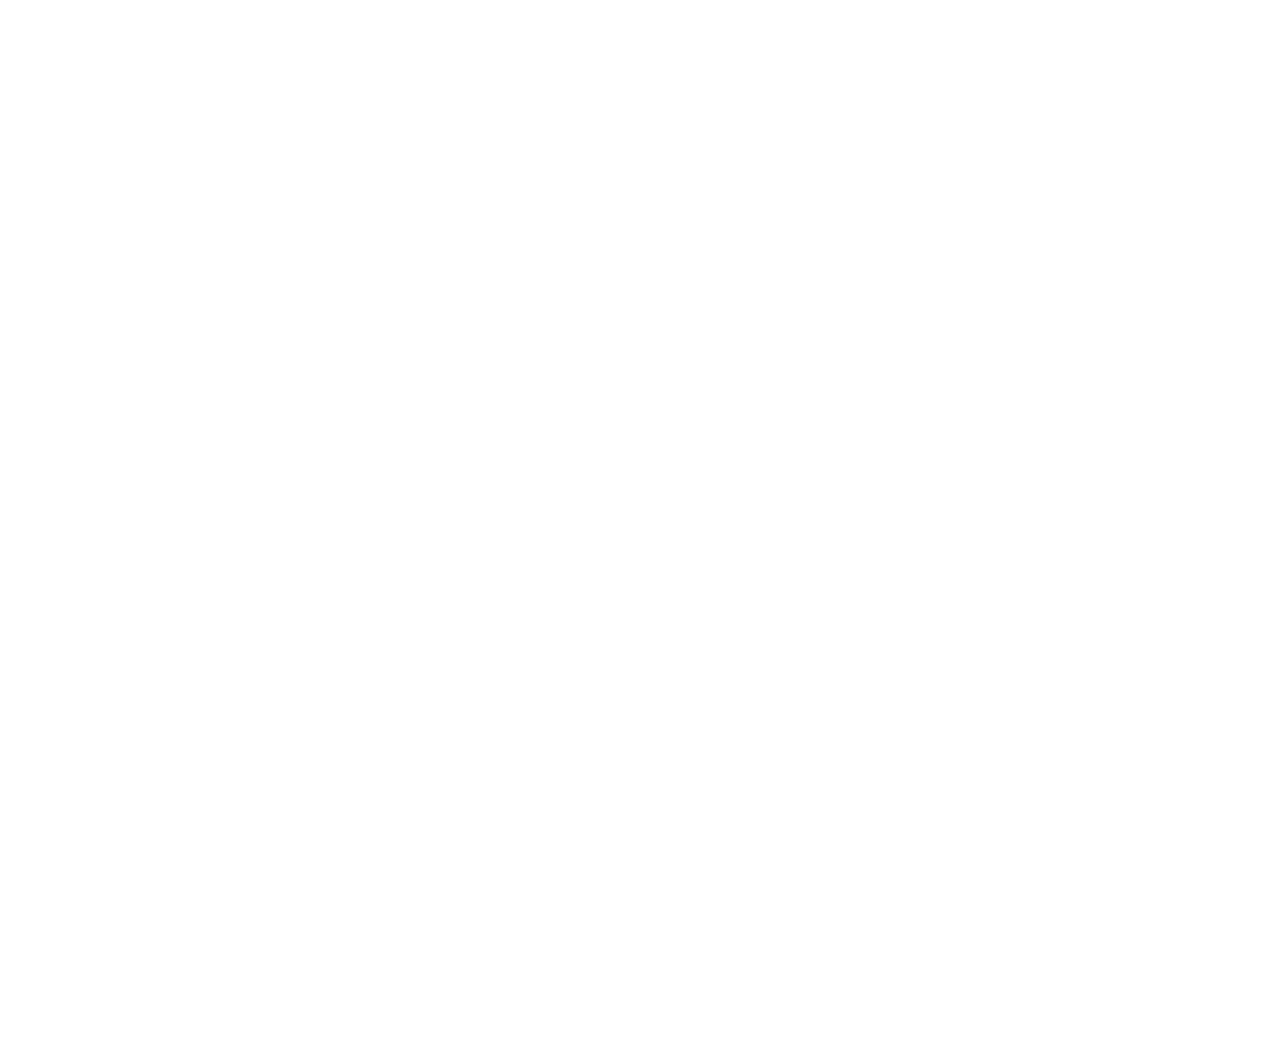
==== commit a71e8c99: "add icons: added side panel - definitions" ====
--- a/index.html
+++ b/index.html
@@ -59,9 +59,10 @@
       <div id="Plan" ></div>
       <div id="Divider" ></div>
       <div id="Adopt" ></div>
+      <div id="Adopt_readiness" ></div>
       <div id="Readiness" ></div>
-      <div id="line1" class="line"></div>
-      <div id="line2" class="line"></div>
+      <div class="line" id="line1" ></div>
+      <div class="line" id="line2" ></div>      
       <div class="phases" id="identify" ><p>Identify/<br>Prioritize</p></div>
       <div class="phases" id="study" ><p>Study</p></div>
       <div class="phases" id="relate" ><p>Relate</p></div>
@@ -71,6 +72,30 @@
       <div class="actions" id="engage" ><p>Engage</p></div>
       <div class="actions" id="watch" ><p>Watch + Learn</p></div>
       <div class="actions" id="park" ><p>Park</p></div>
+      <div class="panel" id="definitions" >
+        <p>
+          <span class="title" >Research Phases</span>
+          <span class="subtitle" ><br>Identify / Prioritize – </span>
+          <span class="text" >Defining and triaging emerging technologies</span>
+          <span class="subtitle" ><br>Study – </span>
+          <span class="text" >Discovering, researching, learning and sharing information to establish a common understanding of topics</span>
+          <span class="subtitle" ><br>Relate – </span>
+          <span class="text" >Analyzing risks, impacts and opportunities for CRA and providing direction. Proofs of Concept / Technology (test driving the technology to understand it)</span>
+          <span class="subtitle" ><br>Plan – </span>
+          <span class="text" >Establishing the path forward (Proofs of Concept, Adoption Strategies) </span>
+          <span class="subtitle" ><br>Adopt – </span>
+          <span class="text" >Developing foundations for use (Pilots, Reference Architectures, Standards)</span>
+          <span class="subtitle" ><br>Readiness – </span>
+          <span class="text" >Integrating and using (production ready)</span>
+          <span class="title" ><br>Activity</span>
+          <span class="subtitle" ><br>Park – </span>
+          <span class="text" >Wait for further maturity OR not applicable to CRA </span>
+          <span class="subtitle" ><br>Watch + Learn – </span>
+          <span class="text" >Looks promising, continue to monitor</span>
+          <span class="subtitle" ><br>Engage – </span>
+          <span class="text" >Take definite steps towards adoption in the next 0-3 years such as research, pilots and adoption strategies</span>
+        </p>
+      </div>
     </div>
   </div>
 
--- a/css/styles.css
+++ b/css/styles.css
@@ -1,30 +1,21 @@
 body {
   font-size: 16px;
   color: #fff;
-  /*background-color: #61122f;*/
   font-family: 'Oxygen', sans-serif;
+  line-height: 1.4;
 }
 
 /** HEADER **/
 #header-nav {
-  /*background-color: #f6b319;*/
   border-radius: 0;
   border: 0;
 }
 
-/*#logo-img {
-  background: url('../images/restaurant-logo_large.png') no-repeat;
-  width: 150px;
-  height: 150px;
-  margin: 10px 15px 10px 0;
-}*/
-
 .navbar-brand {
   padding-top: 25px;
 }
 .navbar-brand h1 { /* Title */
   font-family: serif;
-  /*color: #557c3e;*/
   font-size: 1.5em;
   text-transform: uppercase;
   font-weight: bold;
@@ -36,14 +27,14 @@
 .navbar-brand a:hover, .navbar-brand a:focus {
   text-decoration: none;
 }
-.navbar-brand p { /* date */
+.navbar-brand p {
   font-family: serif;
   color: #000;
   text-transform: uppercase;
   font-size: 1.1em;
   margin-top: 15px;
 }
-.navbar-brand p span { /* Star-K */
+.navbar-brand p span {
   vertical-align: middle;
 }
 
@@ -61,19 +52,6 @@
   font-size: 1.8em;
 }
 
-#phone {
-  margin-top: 5px;
-}
-#phone a { /* Phone number */
-  text-align: right;
-  padding-bottom: 0;
-}
-#phone div { /* We Deliver */
-  color: #557c3e;
-  text-align: right;
-  padding-right: 15px;
-}
-
 .navbar-header button.navbar-toggle, .navbar-header .icon-bar {
   border: 1px solid #61122f;
 }
@@ -84,35 +62,8 @@
 /* END HEADER */
 
 /* FOOTER */
-.panel-footer {
-  margin-top: 30px;
-  padding-top: 35px;
-  padding-bottom: 30px;
-  background-color: #222;
-  border-top: 0;
-}
-.panel-footer div.row {
-  margin-bottom: 35px;
-}
-#hours, #address {
-  line-height: 2;
-}
-#hours > span, #address > span {
-  font-size: 1.3em;
-}
-#address p {
-  color: #557c3e;
-  font-size: .8em;
-  line-height: 1.8;
-}
-#testimonials {
-  font-style: italic;
-}
-#testimonials p:nth-child(2) {
-  margin-top: 25px;
-}
+
 /* END FOOTER */
-
 
 
 /* HOME PAGE */
@@ -122,13 +73,13 @@
 }
 
 .container {
-  padding-left: 100px;
-  padding-right: 100px;
+  padding-left: 50px;
+  padding-right: 80px;
   margin: 0;
 }
 
 .container .jumbotron {
-  height: 1000px;
+  height: 1030px;
   box-shadow: 0 0 50px #3F0C1F;
   border: 2px solid #3F0C1F;
   padding-left: 10px;
@@ -137,34 +88,35 @@
   padding-bottom: 10px;
   margin-left: auto;
   margin-right: auto;
+  margin-top: -15px;
 }
 
 /******************************************************/
 
 .jumbotron div {
   transform: rotate(45deg);
-  position:absolute;
+  position: absolute;
 }
 
 #Identify {
       float: left;
-      width: 1800px;
-      height: 1800px;      
+      width: 1856px;
+      height: 1856px;      
       border-radius: 50%;
       border: 85px solid;
       border-color: transparent transparent transparent #E4DCC5;      
-      top:133px;
-      left: 112px;
+      top:106px;
+      left: 83px;
     }
 
 #Study {
-      width: 1630px;
-      height: 1630px;      
-      border-radius: 50%;
-      border: 150px solid;
+      width: 1690px;
+      height: 1690px;      
+      border-radius: 50%;
+      border: 180px solid;
       border-color: transparent transparent transparent #DBCFB0;
-      top: 218px;
-      left: 197px;
+      top: 188px;
+      left: 167px;
     }
 
 #Relate {
@@ -208,7 +160,7 @@
     }
 
 #Readiness {
-      width: 405px;
+      width: 405px;   /* radius = 202.5px */
       height: 405px;
       border-radius: 50%;
       /*background-color: lightgray;*/
@@ -218,18 +170,13 @@
       left: 808px;
     }
 
-#arc8 {
-      width: 10px;
-      height: 10px;      
-      left: 972px;
-      top: 937px;
-      border-radius: 50%;
-      /*background-color: lightgray;*/
-      /*display: inline-block;*/
-      border: 2px solid;
-      border-color: transparent transparent transparent black; // #FFEFAE;
-      /*transform: rotate(0deg);*/
-    }
+.tech p {
+  color: black;
+  position: absolute;
+  font-size: 10px;
+  font-weight: bold;
+  transform: rotate(-45deg);
+}
 
 .line {
   border-bottom: 1px solid black;
@@ -237,18 +184,18 @@
 }
 
 #line1 {
-  width: 472px;
-  height: 48px;
-  top: 493px;
-  left: 352px;
+  width: 500px;
+  height: 55px;
+  top: 470px;
+  left: 340px;
   transform: rotate(42deg);
 }
 
 #line2 {
-  width: 471px;
-  height: 47px;
-  top: 444px;
-  left: 420px;
+  width: 499px;
+  height: 62px;
+  top: 413px;
+  left: 415px;
   transform: rotate(50deg);
 }
 
@@ -258,18 +205,19 @@
 .phases p {
   color: #70AAE4;
   position: absolute;
-  font-size: 20px;
+  font-size: 17px;
+  font-weight: bold;
   transform: rotate(-45deg);
-}    
+}
 
 #identify {
   top: 1020px;
-  left: 145px;
+  left: 120px;
 }
 
 #study {
   top: 1040px;
-  left: 260px;
+  left: 240px;
 }
 
 #relate {
@@ -297,19 +245,20 @@
 .actions p {
   color: #70AAE4;
   position: absolute;
-  font-size: 20px;  
+  font-size: 17px;
+  font-weight: bold;
 }    
 
 #engage {
-  top: 590px;
-  left: 180px;
+  top: 575px;
+  left: 165px;
   transform: rotate(-60deg);
 }
 
 #watch {
-  top: 355px;
+  top: 325px;
   left: 370px;
-  transform: rotate(-42deg);
+  transform: rotate(-40deg);
 }
 
 #watch p {
@@ -317,123 +266,45 @@
 }
 
 #park {
-  top: 190px;
+  top: 160px;
   left: 620px;
   transform: rotate(-27deg);
 }
 
 
+/** Side panel **/
+
+/*Definitions*/
+.panel p {
+  color: black;
+  position: fixed;
+  font-size: 15px;
+  border: 2px solid black;
+  transform: rotate(-45deg) translate(1215px, 10px);
+  width: 420px;
+  height: 500px;
+  line-height: 25.5px;
+  padding: 5px;
+}
+
+.panel p .title {
+  font-weight: bold;
+  display: inline-block;
+  text-decoration: underline;
+  margin-bottom: 5px;
+}
+
+.panel p .subtitle {
+  font-weight: bold;
+}
+
+.panel p .text {
+  font-weight: 400;
+}
+
 /******************************************************/
 
-#menu-tile, #specials-tile, #map-tile {
-  height: 250px;
-  width: 100%;
-  margin-bottom: 15px;
-  position: relative;
-  border: 2px solid #3F0C1F;
-  overflow: hidden;
-}
-#menu-tile:hover, #specials-tile:hover, #map-tile:hover {
-  box-shadow: 0 1px 5px 1px #cccccc;
-}
-#menu-tile {
-  background: url('../images/menu-tile.jpg') no-repeat;
-  background-position: center;
-}
-#specials-tile {
-  background: url('../images/specials-tile.jpg') no-repeat;
-  background-position: center;
-}
-#menu-tile span, #specials-tile span, #map-tile span {
-  position: absolute;
-  bottom: 0;
-  right: 0;
-  width: 100%;
-  text-align: center;
-  font-size: 1.6em;
-  text-transform: uppercase;
-  background-color: #000;
-  color: #fff;
-  opacity: .8;
-}
 /* END HOME PAGE 
-
-/* MENU CATEGORIES PAGE */
-.category-tile { 
-  position: relative;
-  border: 2px solid #3F0C1F;
-  overflow: hidden;
-  width: 200px;
-  height: 200px;
-  margin: 0 auto 15px;
-}
-.category-tile span {
-  position: absolute;
-  bottom: 0;
-  right: 0;
-  width: 100%;
-  text-align: center;
-  font-size: 1.2em;
-  text-transform: uppercase;
-  background-color: #000;
-  color: #fff;
-  opacity: .8;
-}
-.category-tile:hover {
-  box-shadow: 0 1px 5px 1px #cccccc;
-}
-
-#menu-categories-title + div {
-  margin-bottom: 50px;
-}
-/* END MENU CATEGORIES PAGE */
-
-/* SINGLE CATEGORY PAGE */
-.menu-item-tile {
-  margin-bottom: 25px;
-}
-.menu-item-tile hr {
-  width: 80%;
-}
-.menu-item-tile .menu-item-price {
-  font-size: 1.1em;
-  text-align: right;
-  margin-top: -15px;
-  margin-right: -15px;
-}
-.menu-item-tile .menu-item-price span {
-  font-size: .6em;
-}
-.menu-item-photo {
-  position: relative;
-  border: 2px solid #3F0C1F; 
-  overflow: hidden;
-  padding: 0;
-  margin-right: -15px;
-  margin-left: auto;
-  margin-bottom: 20px;
-  max-width: 250px;
-}
-.menu-item-photo div {
-  position: absolute;
-  bottom: 0;
-  right: 0;
-  width: 80px;
-  background-color: #557c3e;
-  text-align: center;
-}
-.menu-item-description {
-  padding-right: 30px;
-}
-h3.menu-item-title {
-  margin: 0 0 10px;
-}
-.menu-item-details {
-  font-size: .9em;
-  font-style: italic;
-}
-/* END SINGLE CATEGORY PAGE */
-
 
 /********** Extra large devices only **********/
 @media (min-width: 1920px) {
@@ -510,35 +381,12 @@
 /*    font-size: 1em;
     margin-right: 5px;
   }
-
-  #call-btn > a {
-    font-size: 1.5em;
-    display: block;
-    margin: 0 20px;
-    padding: 10px;
-    border: 2px solid #fff;
-    background-color: #f6b319;
-    color: #951c49;
-  }
-  #xs-deliver {
-    margin-top: 5px;
-    font-size: .7em;
-    letter-spacing: .1em;
-    text-transform: uppercase;
-  }*/
   /* End Header */
 
   /* Footer */
-/*  .panel-footer section {
-    margin-bottom: 30px;
-    text-align: center;
-  }
-  .panel-footer section:nth-child(3) {
+/*.panel-footer section:nth-child(3) {
     margin-bottom: 0; /* margin already exists on the whole row */
   /*}*/
-/*  .panel-footer section hr {
-    width: 50%;
-  }*/*/
   /* End Footer */
 
   /* Home Page */
@@ -546,21 +394,7 @@
     margin-top: 30px;
     padding: 0;
   }
-  #menu-tile, #specials-tile {
-    width: 360px;
-    margin: 0 auto 15px;
-  }
-
-  .menu-item-photo {
-    margin-right: auto;
-  }
-  .menu-item-tile .menu-item-price {
-    text-align: center;
-  }
-  .menu-item-description {
-    text-align: center;;
-  }*/
-}
-
-
-
+}*/
+
+
+
